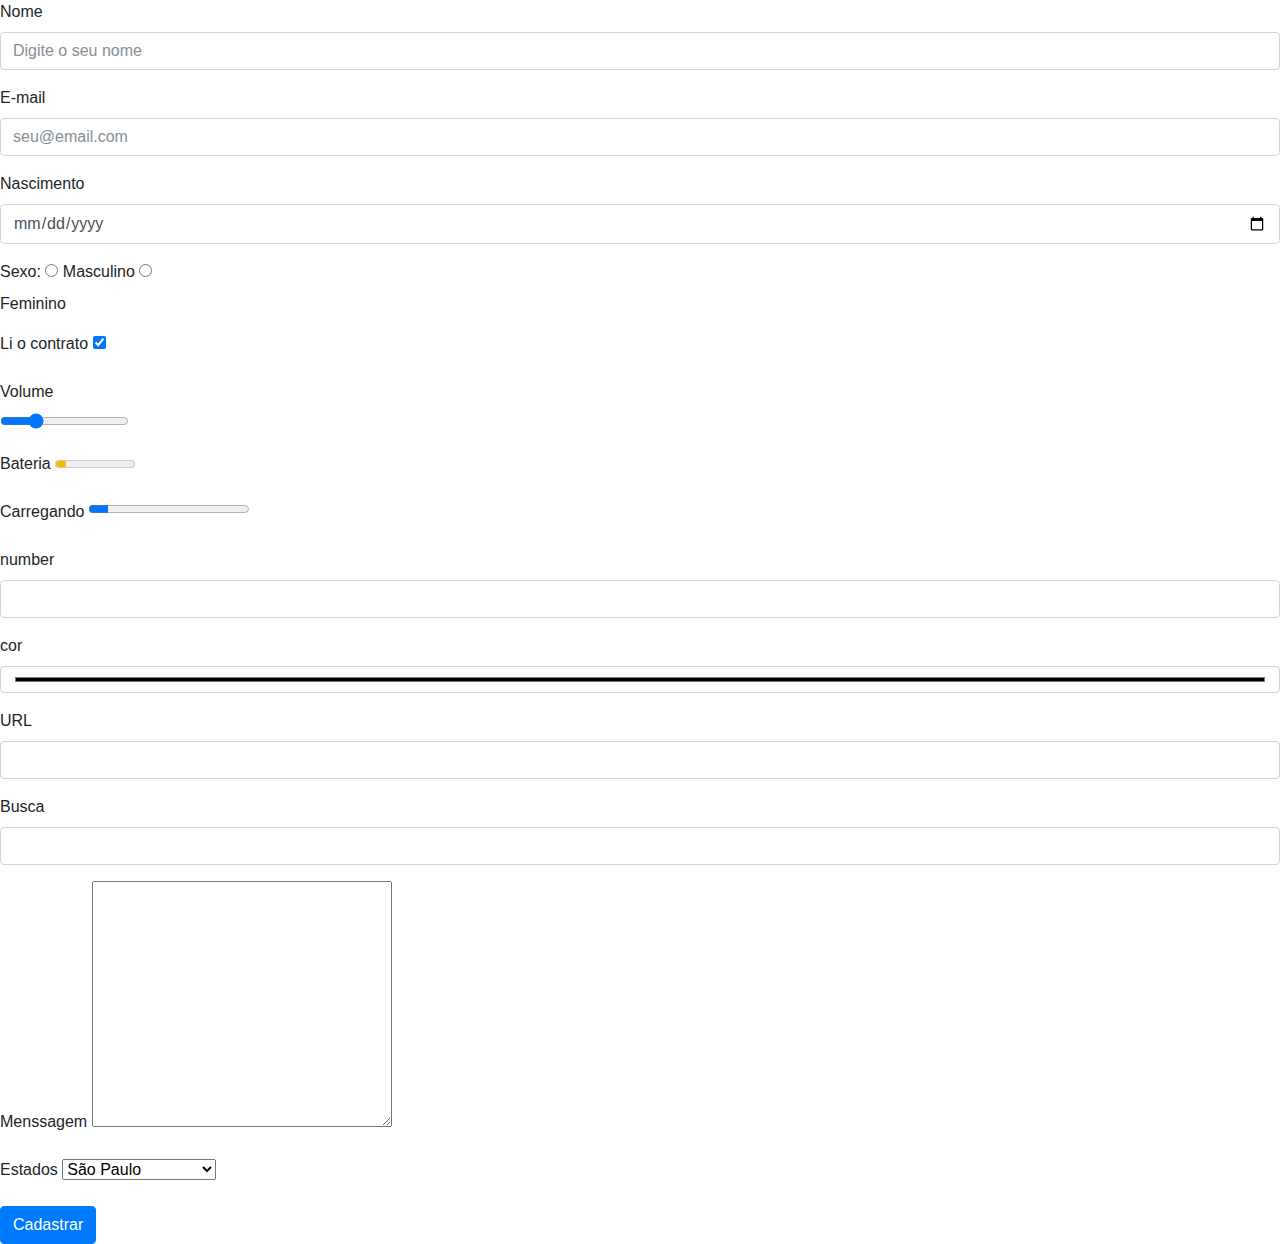
==== formulario.html @ de8741f3 "Vendo alguns componenetes dentro de um form" ====
<!DOCTYPE html>
<html>
<head>
	<meta charset="utf-8">
	<title>Bootstrap</title>
	<link rel="stylesheet" href="bootstrap/css/bootstrap.min.css">
</head>
<body>
	<form method="POST" action="form.php">
		<div class=form-group>
			<label for="nome">Nome</label>
			<input type="text" name="nome" id="nome" class="form-control" placeholder="Digite o seu nome" required>
		</div>
		<div class=form-group>
			<label for="email">E-mail</label>
			<input type="email" name="email" id="email" class="form-control" placeholder="seu@email.com" required>
		</div>
		<div class=form-group>
			<label for="nascimento">Nascimento</label>
			<input type="date" name="nascimento" id="nascimento" class="form-control" required min="2016-01-01" max="2018-01-08">
		</div>
		<div class=form-group>
			<label>Sexo:</label>
			<input type="radio" name="sexo" id="masculino">
			<form id="masculino">Masculino</form>	
			<input type="radio" name="sexo" id="feminino">
			<form id="feminino">Feminino</form>
		</div>
		<div class=form-group>
			<label for="li">Li o contrato</label>
			<input type="checkbox" id="li" name="li" required checked>
		</div>
		<div class = form-group>
			<label for = "volume">Volume</label>
			<br><input type="range" name="valume" id = "volume" min = "0" max = "100" value = "25">
		</div>
		<div class=form-group>
			<label for ="meter">Bateria</label>
			<meter name="meter" min="0" max="100" low="15" value="12">12</meter>
		</div>
		<div class=form-group>
			<label for ="meter">Carregando</label>
			<progress min="0" max="100" value="12">12</progress>
		</div>
		<div class=form-group>
			<label for="number">number</label>
			<input type="number" name="number" id="number" step="5" class="form-control" required>
		</div>
		<div class=form-group>
			<label for="cor">cor</label>
			<input type="color" name="cor" id="cor" class="form-control">
		</div>
		<div class=form-group>
			<label for="url">URL</label>
			<input type="url" name="url" id="url" class="form-control">
		</div>
		<div class=form-group>
			<label for="busca">Busca</label>
			<input type="search" name="busca" id="busca" class="form-control">
		</div>
		<div class=form-group>
			<label for="menssagem">Menssagem</label>
			<textarea name="menssagem" id="menssagem" cols="30" rows="10"></textarea>
		</div>
		<div class=form-group>
			<label for="estados">Estados</label>
			<select name="estados" id="estados">
				<option value="SP">São Paulo</option>
				<option value="PR">Paraná</option>
				<option value="RS">Rio Grando do Sul</option>
			</select>
		</div>
		<div>
			<button type="submit" class="btn btn-primary">Cadastrar</button>
		</div>
	</form>

	<script type="text/javascript" src="bootstrap/js/bootstrap.min.js"></script>
</body>
</html>
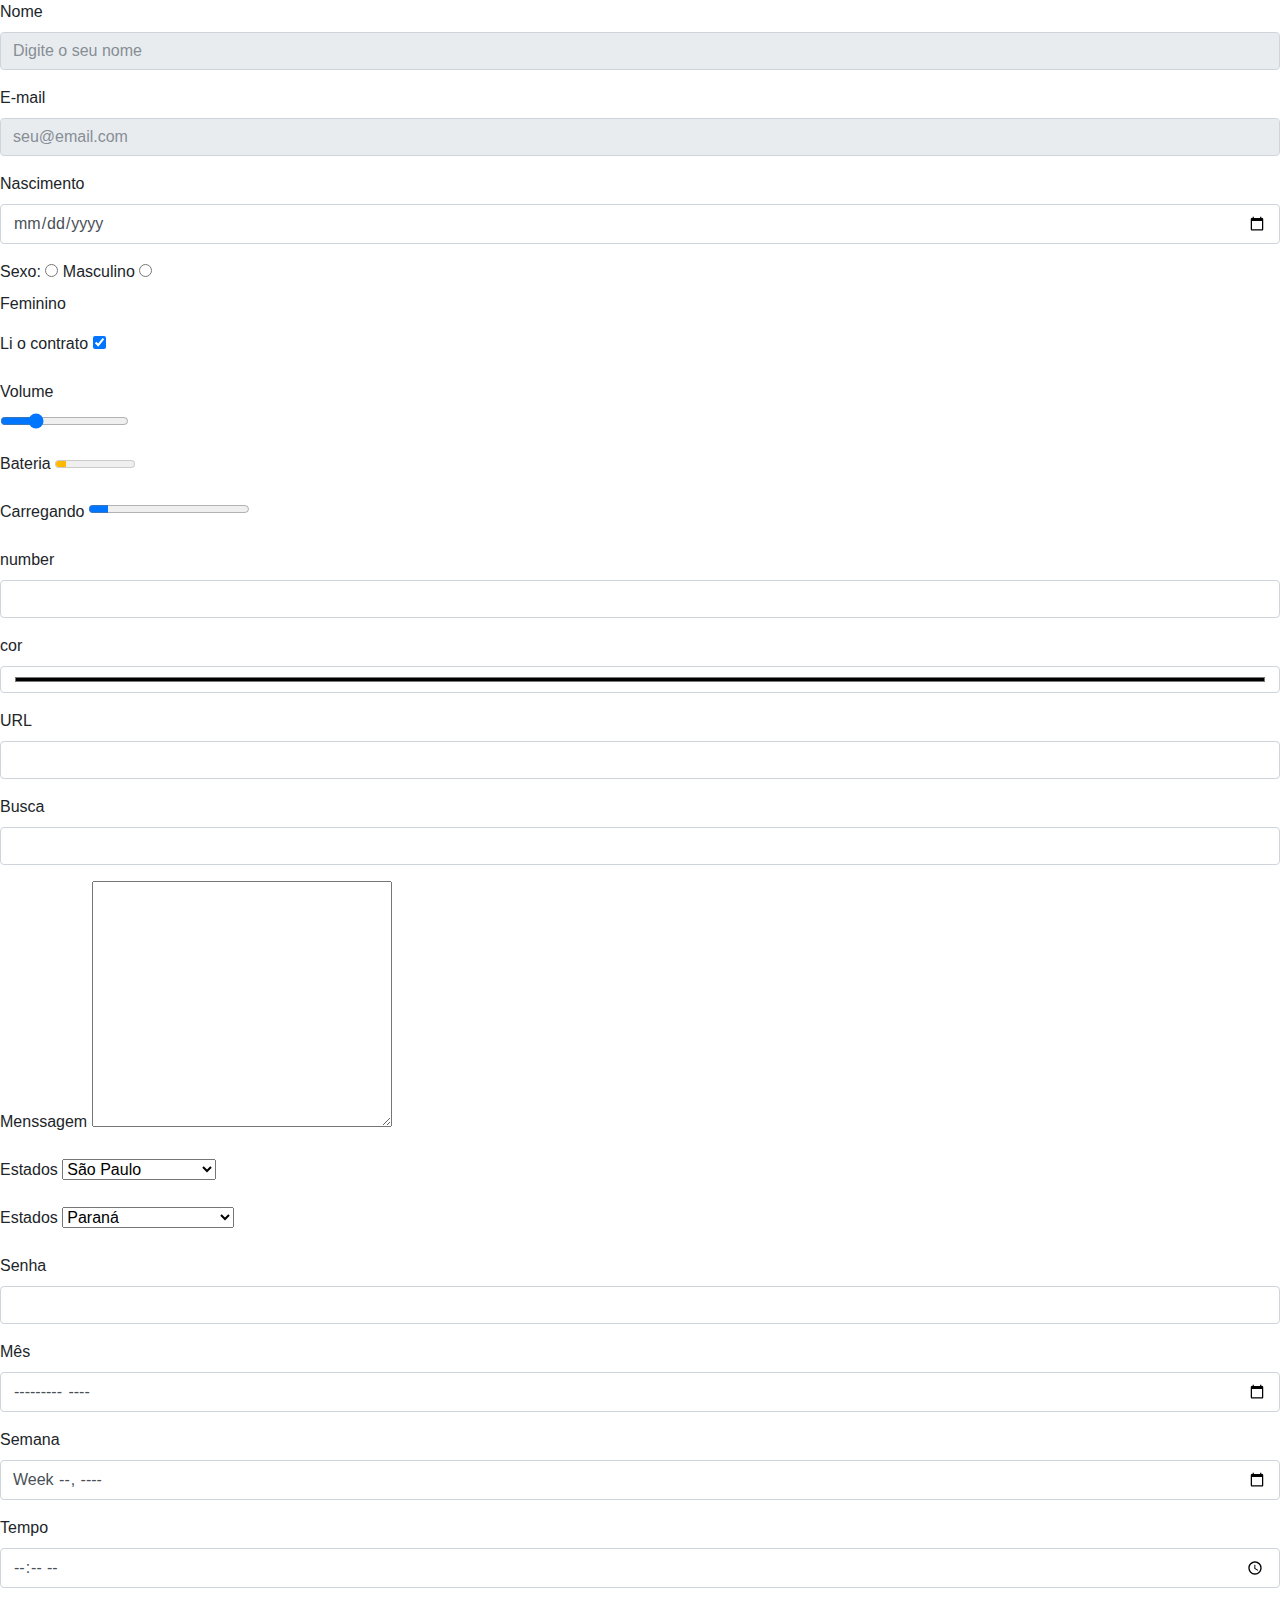
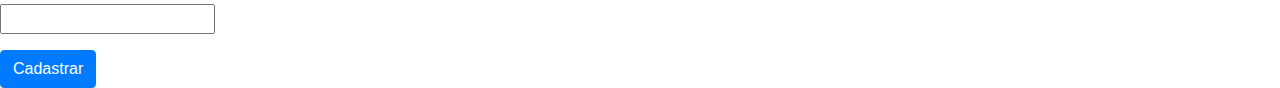
==== commit 8f8f7465: "Terminando de criar form para exemplo" ====
--- a/formulario.html
+++ b/formulario.html
@@ -9,11 +9,11 @@
 	<form method="POST" action="form.php">
 		<div class=form-group>
 			<label for="nome">Nome</label>
-			<input type="text" name="nome" id="nome" class="form-control" placeholder="Digite o seu nome" required>
+			<input type="text" name="nome" id="nome" class="form-control" placeholder="Digite o seu nome" required autofocus tabindex="1" disabled>
 		</div>
 		<div class=form-group>
 			<label for="email">E-mail</label>
-			<input type="email" name="email" id="email" class="form-control" placeholder="seu@email.com" required>
+			<input type="email" name="email" id="email" class="form-control" placeholder="seu@email.com" required tabindex="2" readonly>
 		</div>
 		<div class=form-group>
 			<label for="nascimento">Nascimento</label>
@@ -70,7 +70,49 @@
 				<option value="RS">Rio Grando do Sul</option>
 			</select>
 		</div>
-		<div>
+			<div class=form-group>
+			<label for="estados">Estados</label>
+			<select name="estados" id="estados">
+				<optgroup label="Sul">
+					<option value="PR">Paraná</option>
+					<option value="SC">Santa Catarina</option>
+					<option value="RS">Rio Grando do Sul</option>
+				</optgroup>
+				<optgroup label="Sudeste">
+					<option value="MG">Minas Gerais</option>
+					<option value="RJ">Rio de Janeiro</option>
+					<option value="SP">São Paulo</option>
+				</optgroup>
+			</select>
+		</div>
+		<div class=form-group>
+			<input type="hidden" name="id" value="1">
+			<label for="senha">Senha</label>
+			<input type="password" name="senha" id="senha" class="form-control" tabindex="3">
+		</div>
+		<div class=form-group>
+			<label for="mes">Mês</label>
+			<input type="month" name="mes" id="mes" class="form-control">
+		</div>
+		<div class=form-group>
+			<label for="semana">Semana</label>
+			<input type="week" name="semana" id="semana" class="form-control">
+		</div>
+		<div class=form-group>
+			<label for="time">Tempo</label>
+			<input type="time" name="time" id="time" class="form-control">
+		</div>
+		<div class=form-group>
+			<input type="text" list="navegadores">
+			<datalist id="navegadores">
+				<option value="Chrome">
+				<option value="Firefox">
+				<option value="Opera">
+				<option value="Edge">
+				<option value="Safari">	
+			</datalist>
+		</div>
+		<div class=form_group>
 			<button type="submit" class="btn btn-primary">Cadastrar</button>
 		</div>
 	</form>
